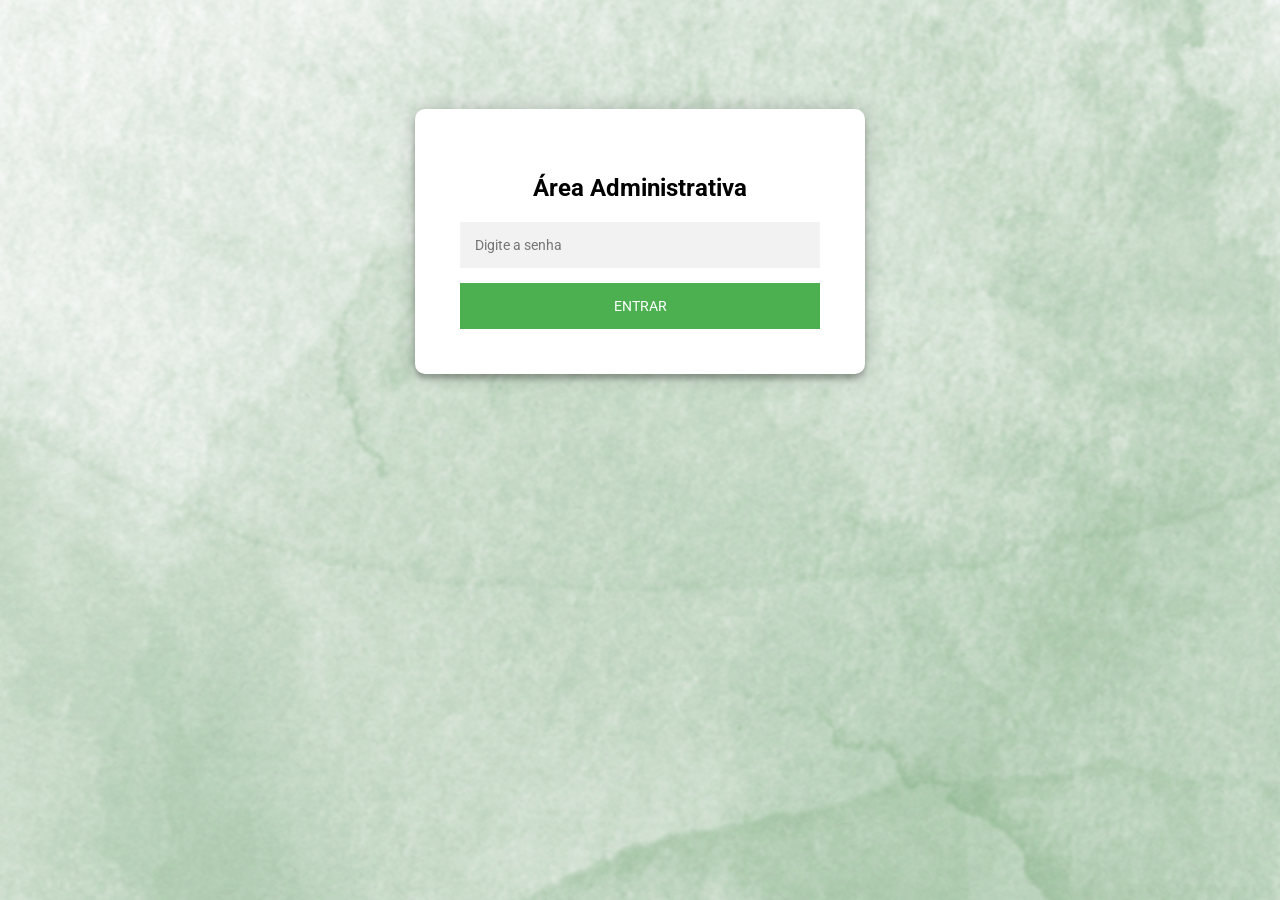
==== admin.html @ 117c8404 "Add files via upload versão final" ====
<!DOCTYPE html>
<html lang="pt-br">
<head>
    <meta charset="UTF-8">
    <title>Painel Admin</title>
    <link rel="stylesheet" href="style.css">
</head>
<body>
    <div class="login-page" id="loginScreen">
        <div class="form">
            <form class="login-form" id="adminLoginForm">
                <h2>Área Administrativa</h2>
                <input type="password" id="adminPassword" placeholder="Digite a senha" required/>
                <button type="submit">Entrar</button>
            </form>
        </div>
    </div>

    <div class="login-page" id="adminScreen" style="display: none;">
        <div class="form" style="max-width: 600px;">
            <h2>Lista de Confirmados</h2>

            <div id="listContainer">
                <p>Nenhuma confirmação ainda.</p>
            </div>

            <button onclick="downloadCSV()" style="margin-top: 20px; background-color: #2196F3;">Baixar Planilha (Excel)</button>

            <button onclick="clearData()" style="margin-top: 10px; background-color: #f44336;">Limpar Todos os Dados</button>
        </div>
    </div>

    <script src="script.js"></script>
</body>
</html>
---- style.css ----
@import url(https://fonts.googleapis.com/css?family=Roboto:300);

/* Estilos Gerais (Mantidos do seu código) */
.login-page {
  width: 100%; /* Largura total para admin */
  padding: 8% 0 0;
  margin: auto;
}
.form {
  position: relative;
  z-index: 1;
  background: #FFFFFF;
  max-width: 360px;
  margin: 0 auto 100px;
  padding: 45px;
  text-align: center;
  box-shadow: 0 0 20px 0 rgba(0, 0, 0, 0.2), 0 5px 5px 0 rgba(0, 0, 0, 0.24);
  border-radius: 10px;
}
.form input {
  font-family: "Roboto", sans-serif;
  outline: 0;
  background: #f2f2f2;
  width: 100%;
  border: 0;
  margin: 0 0 15px;
  padding: 15px;
  box-sizing: border-box;
  font-size: 14px;
}
.form button {
  font-family: "Roboto", sans-serif;
  text-transform: uppercase;
  outline: 0;
  background: #4CAF50;
  width: 100%;
  border: 0;
  padding: 15px;
  color: #FFFFFF;
  font-size: 14px;
  cursor: pointer;
}
.form button:hover { background: #43A047; }
.form .message { margin: 15px 0 0; color: #b3b3b3; font-size: 12px; }
.form .message a { color: #4CAF50; text-decoration: none; }
body {
  background-image: url("img/fundo.png") ;
  font-family: "Roboto", sans-serif;
  -webkit-font-smoothing: antialiased;
}

/* Novos Estilos para a Lista e Tabela */
table {
    width: 100%;
    border-collapse: collapse;
    margin-bottom: 20px;
    text-align: left;
}
th, td {
    padding: 8px;
    border-bottom: 1px solid #ddd;
}
th {
    background-color: #f2f2f2;
}
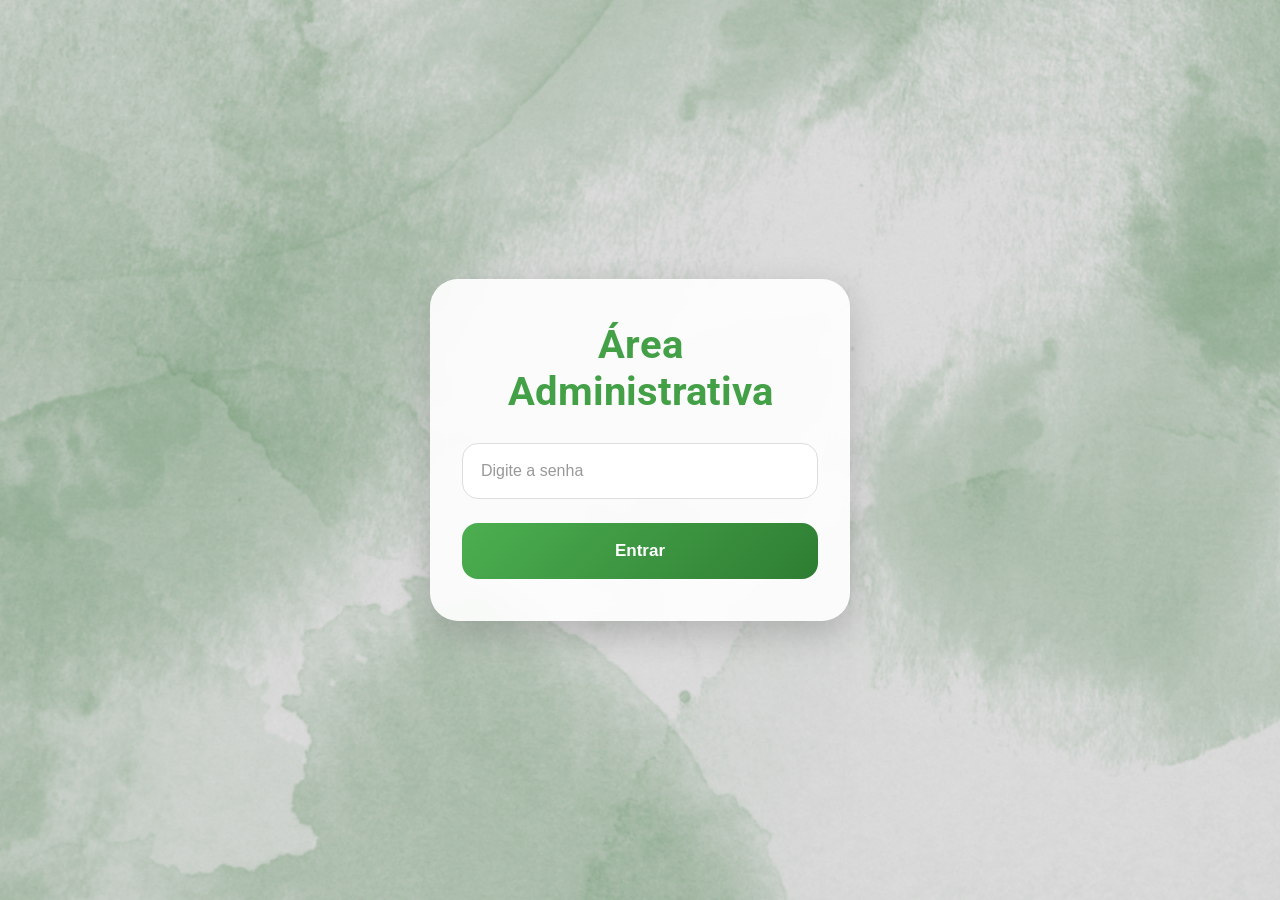
==== commit 6f060d4f: "teste" ====
--- a/admin.html
+++ b/admin.html
@@ -2,6 +2,7 @@
 <html lang="pt-br">
 <head>
     <meta charset="UTF-8">
+    <meta name="viewport" content="width=device-width, initial-scale=1.0">
     <title>Painel Admin</title>
     <link rel="stylesheet" href="style.css">
 </head>
--- a/style.css
+++ b/style.css
@@ -1,65 +1,239 @@
-@import url(https://fonts.googleapis.com/css?family=Roboto:300);
-
-/* Estilos Gerais (Mantidos do seu código) */
+/* =========================================
+   FONTES
+========================================= */
+@import url('https://fonts.googleapis.com/css?family=Roboto:300,400,700');
+@import url('https://fonts.googleapis.com/css2?family=Indie+Flower&display=swap');
+
+/* =========================================
+   BODY
+========================================= */
+body {
+  margin: 0;
+  padding: 0;
+  min-height: 100vh;
+  font-family: "Roboto", sans-serif;
+  background-image: url("img/fundo.png");
+  background-size: cover;
+  background-position: center;
+  background-repeat: no-repeat;
+  background-attachment: fixed;
+  display: flex;
+  justify-content: center;
+  align-items: center;
+  -webkit-font-smoothing: antialiased;
+}
+
+/* ESCURECE LEVEMENTE O FUNDO */
+body::before {
+  content: "";
+  position: fixed;
+  inset: 0;
+  background: rgba(0,0,0,0.12);
+  z-index: -1;
+}
+
+/* =========================================
+   CONTAINER
+========================================= */
 .login-page {
-  width: 100%; /* Largura total para admin */
-  padding: 8% 0 0;
-  margin: auto;
-}
+  width: 100%;
+  padding: 20px;
+  display: flex;
+  justify-content: center;
+  align-items: center;
+  box-sizing: border-box;
+}
+
+/* =========================================
+   FORMULÁRIO
+========================================= */
 .form {
-  position: relative;
-  z-index: 1;
-  background: #FFFFFF;
-  max-width: 360px;
-  margin: 0 auto 100px;
-  padding: 45px;
+  width: 100%;
+  max-width: 420px;
+  padding: 42px 32px;
+  border-radius: 28px;
+  background: rgba(255,255,255,0.90);
+  backdrop-filter: blur(8px);
+  -webkit-backdrop-filter: blur(8px);
+  box-shadow: 0 12px 35px rgba(0,0,0,0.18);
   text-align: center;
-  box-shadow: 0 0 20px 0 rgba(0, 0, 0, 0.2), 0 5px 5px 0 rgba(0, 0, 0, 0.24);
-  border-radius: 10px;
-}
+  box-sizing: border-box;
+}
+
+/* =========================================
+   TÍTULOS
+========================================= */
+h2 {
+  margin-top: 0;
+  margin-bottom: 28px;
+  color: #43A047;
+  font-size: 40px;
+  font-weight: bold;
+}
+
+/* =========================================
+   INPUTS
+========================================= */
 .form input {
-  font-family: "Roboto", sans-serif;
-  outline: 0;
-  background: #f2f2f2;
-  width: 100%;
-  border: 0;
-  margin: 0 0 15px;
-  padding: 15px;
+  width: 100%;
+  padding: 18px;
+  margin-bottom: 16px;
+  border: 1px solid #dddddd;
+  border-radius: 16px;
+  background: #ffffff;
+  color: #333333;
+  font-size: 16px;
+  outline: none;
   box-sizing: border-box;
+  transition: 0.25s;
+}
+
+/* PLACEHOLDER */
+.form input::placeholder {
+  color: #999999;
+}
+
+/* FOCUS */
+.form input:focus {
+  border-color: #4CAF50;
+  box-shadow: 0 0 12px rgba(76,175,80,0.18);
+  transform: scale(1.01);
+}
+
+/* =========================================
+   BOTÕES
+========================================= */
+.form button {
+  width: 100%;
+  padding: 18px;
+  margin-top: 8px;
+  border: none;
+  border-radius: 16px;
+  background: linear-gradient(
+    135deg,
+    #4CAF50,
+    #2E7D32
+  );
+
+  color: white;
+  font-size: 17px;
+  font-weight: bold;
+  cursor: pointer;
+  transition: 0.25s;
+}
+
+/* HOVER */
+.form button:hover {
+  transform: translateY(-2px);
+  box-shadow:
+    0 6px 18px rgba(76,175,80,0.35);
+}
+
+/* CLICK */
+.form button:active {
+  transform: scale(0.98);
+}
+
+/* =========================================
+   TEXTO
+========================================= */
+.form .message {
+  margin-top: 18px;
+  color: #666666;
   font-size: 14px;
 }
-.form button {
-  font-family: "Roboto", sans-serif;
-  text-transform: uppercase;
-  outline: 0;
-  background: #4CAF50;
-  width: 100%;
-  border: 0;
-  padding: 15px;
-  color: #FFFFFF;
+
+.form .message a {
+  color: #43A047;
+  text-decoration: none;
+  font-weight: bold;
+}
+
+/* =========================================
+   ADMIN
+========================================= */
+#listContainer {
+  margin-top: 20px;
+  overflow-x: auto;
+  text-align: left;
+}
+
+/* =========================================
+   TABELA
+========================================= */
+table {
+  width: 100%;
+  border-collapse: collapse;
+  margin-top: 15px;
+  background: white;
+  border-radius: 16px;
+  overflow: hidden;
+  box-shadow:
+    0 4px 12px rgba(0,0,0,0.08);
+}
+
+table th {
+  background: #43A047;
+  color: white;
+  padding: 14px;
+  font-size: 15px;
+}
+
+table td {
+  padding: 12px;
+  border-top: 1px solid #eeeeee;
   font-size: 14px;
-  cursor: pointer;
-}
-.form button:hover { background: #43A047; }
-.form .message { margin: 15px 0 0; color: #b3b3b3; font-size: 12px; }
-.form .message a { color: #4CAF50; text-decoration: none; }
-body {
-  background-image: url("img/fundo.png") ;
-  font-family: "Roboto", sans-serif;
-  -webkit-font-smoothing: antialiased;
-}
-
-/* Novos Estilos para a Lista e Tabela */
-table {
-    width: 100%;
-    border-collapse: collapse;
-    margin-bottom: 20px;
-    text-align: left;
-}
-th, td {
-    padding: 8px;
-    border-bottom: 1px solid #ddd;
-}
-th {
-    background-color: #f2f2f2;
+  color: #333;
+}
+
+/* =========================================
+   RESPONSIVO
+========================================= */
+@media (max-width: 480px) {
+
+  body {
+    align-items: flex-start;
+  }
+
+  .login-page {
+    padding: 18px;
+  }
+
+  .form {
+    max-width: 100%;
+    padding: 40px 24px;
+    border-radius: 24px;
+  }
+
+  h2 {
+    font-size: 38px;
+    margin-bottom: 24px;
+  }
+
+  .form input {
+    padding: 20px;
+    font-size: 18px;
+    border-radius: 18px;
+  }
+
+  .form button {
+    padding: 20px;
+    font-size: 18px;
+    border-radius: 18px;
+  }
+
+  .form .message {
+    font-size: 15px;
+  }
+
+  table {
+    min-width: 500px;
+  }
+
+  table th,
+  table td {
+    padding: 10px;
+
+    font-size: 14px;
+  }
 }
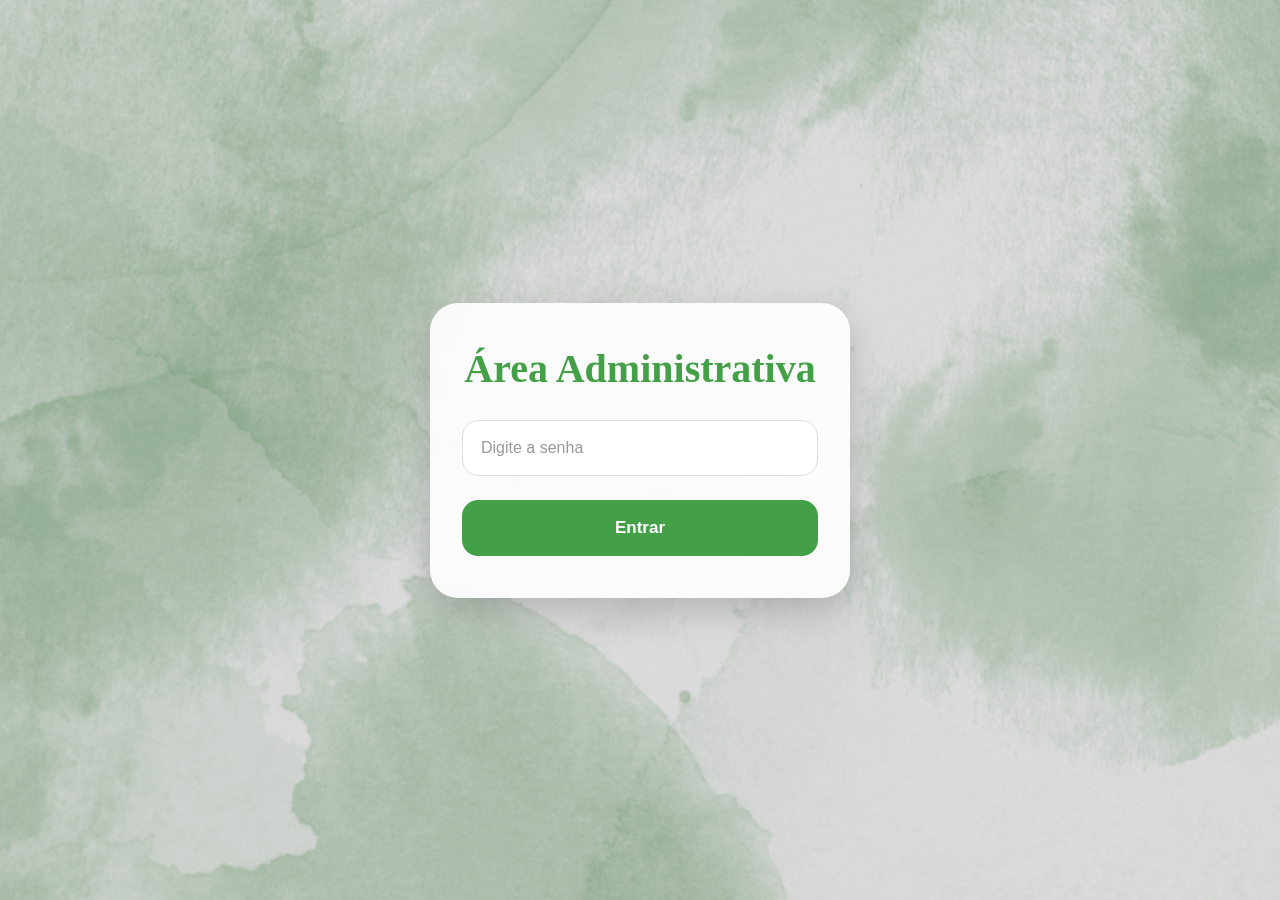
==== commit 2ed99445: "versao final" ====
--- a/admin.html
+++ b/admin.html
@@ -12,22 +12,19 @@
             <form class="login-form" id="adminLoginForm">
                 <h2>Área Administrativa</h2>
                 <input type="password" id="adminPassword" placeholder="Digite a senha" required/>
-                <button type="submit">Entrar</button>
+                <button type="submit" style="background-color: #43A047">Entrar</button>
             </form>
         </div>
     </div>
 
     <div class="login-page" id="adminScreen" style="display: none;">
-        <div class="form" style="max-width: 600px;">
+        <div class="form">
             <h2>Lista de Confirmados</h2>
-
             <div id="listContainer">
                 <p>Nenhuma confirmação ainda.</p>
             </div>
-
             <button onclick="downloadCSV()" style="margin-top: 20px; background-color: #2196F3;">Baixar Planilha (Excel)</button>
-
-            <button onclick="clearData()" style="margin-top: 10px; background-color: #f44336;">Limpar Todos os Dados</button>
+            <button onclick="clearData()" style="margin-top: 10px; background-color: darkred;">Limpar Todos os Dados</button>
         </div>
     </div>
 
--- a/style.css
+++ b/style.css
@@ -7,10 +7,14 @@
 /* =========================================
    BODY
 ========================================= */
-body {
+html, body {
+  width: 100%;
+  min-height: 100vh;
   margin: 0;
   padding: 0;
-  min-height: 100vh;
+}
+
+body {
   font-family: "Roboto", sans-serif;
   background-image: url("img/fundo.png");
   background-size: cover;
@@ -37,6 +41,7 @@
 ========================================= */
 .login-page {
   width: 100%;
+  min-height: 100vh;
   padding: 20px;
   display: flex;
   justify-content: center;
@@ -69,6 +74,7 @@
   color: #43A047;
   font-size: 40px;
   font-weight: bold;
+  font-family: 'Indie Flower', cursive;
 }
 
 /* =========================================
@@ -109,12 +115,7 @@
   margin-top: 8px;
   border: none;
   border-radius: 16px;
-  background: linear-gradient(
-    135deg,
-    #4CAF50,
-    #2E7D32
-  );
-
+  background: #4CAF50;
   color: white;
   font-size: 17px;
   font-weight: bold;
@@ -125,8 +126,7 @@
 /* HOVER */
 .form button:hover {
   transform: translateY(-2px);
-  box-shadow:
-    0 6px 18px rgba(76,175,80,0.35);
+  box-shadow: 0 6px 18px rgba(76,175,80,0.35);
 }
 
 /* CLICK */
@@ -156,6 +156,18 @@
   margin-top: 20px;
   overflow-x: auto;
   text-align: left;
+}
+
+/* ADMIN - FORMULÁRIO MAIOR */
+#adminScreen .form {
+  max-width: 900px !important;
+}
+#adminScreen {
+  display: none;
+}
+
+#adminScreen.active {
+  display: flex;
 }
 
 /* =========================================
@@ -168,8 +180,7 @@
   background: white;
   border-radius: 16px;
   overflow: hidden;
-  box-shadow:
-    0 4px 12px rgba(0,0,0,0.08);
+  box-shadow: 0 4px 12px rgba(0,0,0,0.08);
 }
 
 table th {
@@ -187,7 +198,7 @@
 }
 
 /* =========================================
-   RESPONSIVO
+   RESPONSIVO CELULAR
 ========================================= */
 @media (max-width: 480px) {
 
@@ -197,6 +208,7 @@
 
   .login-page {
     padding: 18px;
+    min-height: auto;
   }
 
   .form {
@@ -233,7 +245,11 @@
   table th,
   table td {
     padding: 10px;
-
     font-size: 14px;
   }
+
+  /* ADMIN NO CELULAR */
+  #adminScreen .form {
+    max-width: 100% !important;
+  }
 }
